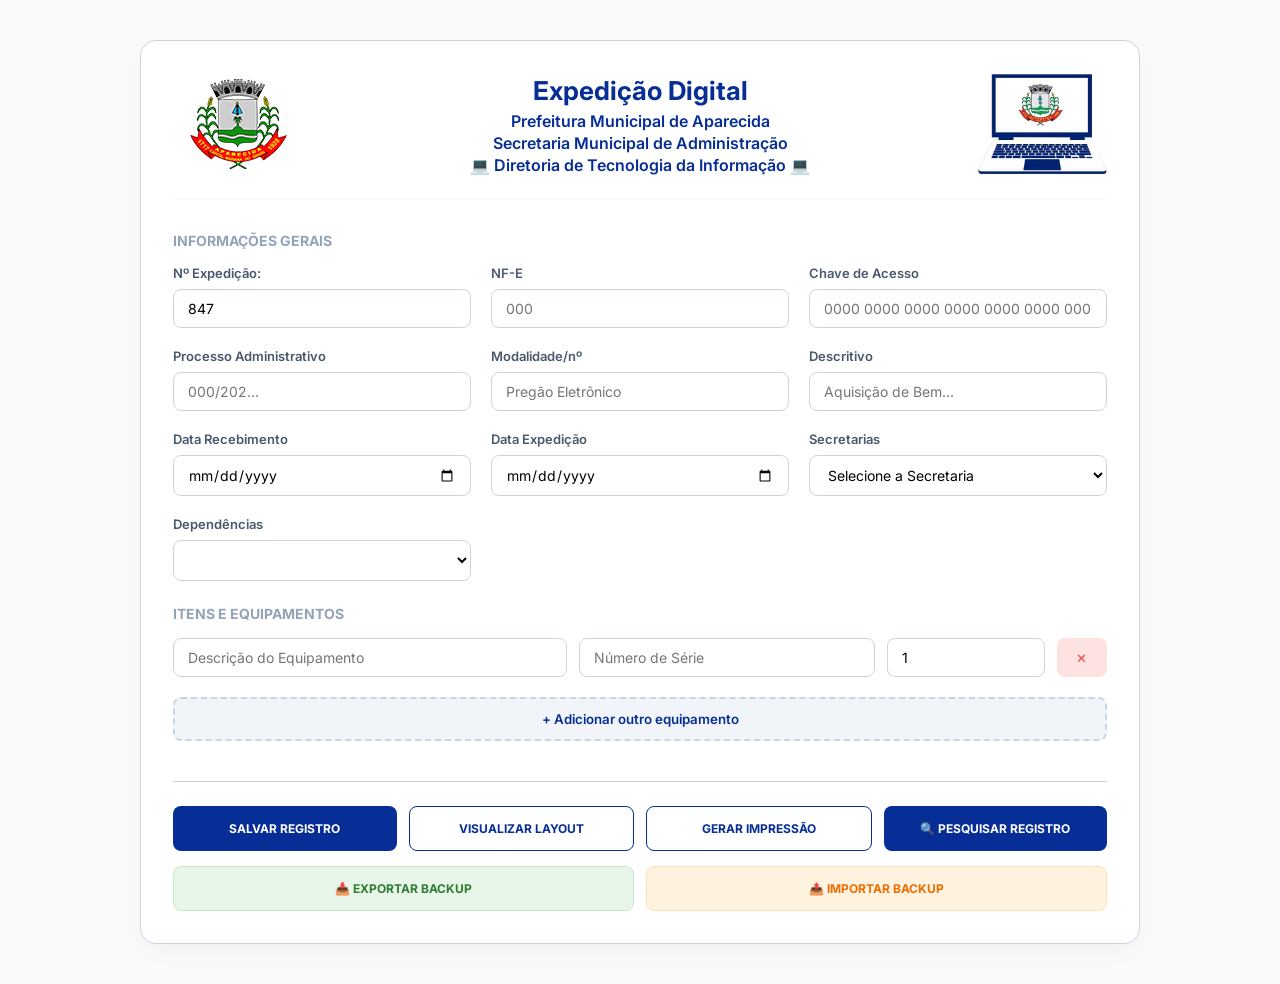
==== index.html @ fb189460 "update index" ====
<!DOCTYPE html>
<html lang="pt-br">
<head>
    <meta charset="UTF-8">
    <meta name="viewport" content="width=device-width, initial-scale=1.0">
    <title>Sistema de Expedição Digital - Diretoria de Tecnologia da Informação.</title>
    <link href="https://fonts.googleapis.com/css2?family=Inter:wght@300;400;600;700&display=swap" rel="stylesheet">
    <link rel="stylesheet" href="./css/style.css">
</head>

<body>
    <div class="container">
        <div class="admin-panel">
            <header class="header-moderno">
                <div class="header-side-img left">
                    <img src="./imgs/brasão.png" alt="Brasão de Aparecida">
                </div>

                <div class="header-center-text">
                    <h2>Expedição Digital</h2>
                    <p>Prefeitura Municipal de Aparecida</p>
                    <p>Secretaria Municipal de Administração</p>
                    <p>💻 Diretoria de Tecnologia da Informação 💻</p>
                </div>

                <div class="header-side-img right">
                    <img src="./imgs/logo ti.png" alt="Logo TI">
                </div>
            </header>

            <span class="section-title">Informações Gerais</span>
            <div class="grid-form">
                <div class="input-group"><label>Nº Expedição:</label><input type="text" id="campo-expedicao" readonly>
                </div>
                <div class="input-group"><label>NF-E</label><input type="text" id="nfe" placeholder="000"></div>
                <div class="input-group">
                    <label>Chave de Acesso</label>
                    <input type="text" id="chave" placeholder="0000 0000 0000 0000 0000 0000 0000 0000 0000 0000 0000"
                        maxlength="54" oninput="mascararChave(this)">
                </div>
                <div class="input-group"><label>Processo Administrativo</label><input type="text" id="proc_adm"
                        placeholder="000/202..."></div>
                <div class="input-group"><label>Modalidade/nº</label><input type="text" id="modalidade"
                        placeholder="Pregão Eletrônico"></div>
                <div class="input-group"><label>Descritivo</label><input type="text" id="descritivo"
                        placeholder="Aquisição de Bem..."></div>
                <div class="input-group"><label>Data Recebimento</label><input type="date" id="dt_rec"></div>
                <div class="input-group"><label>Data Expedição</label><input type="date" id="dt_exp"></div>


                <div class="input-group">
                    <label>Secretarias</label>
                    <select id="secretaria" onchange="atualizarDependencias()">
                        <option value="">Selecione uma Secretaria</option>
                    </select>
                </div>

                <div class="input-group">
                    <label>Dependências</label>
                    <select id="dependencia">
                        <option value=""></option>
                    </select>
                </div>
            </div>

            <span class="section-title">Itens e Equipamentos</span>
            <div id="items-wrapper">
                <div class="item-row">
                    <input type="text" placeholder="Descrição do Equipamento" class="item-desc">
                    <input type="text" placeholder="Número de Série" class="item-serie">
                    <input type="number" placeholder="Qtd" class="item-qtd" value="1">
                    <button title="Remover" class="btn btn-remove" onclick="this.parentElement.remove()">✕</button>
                </div>
            </div>
            <button class="btn btn-add" onclick="adicionarLinha()">+ Adicionar outro equipamento</button>

            <div class="actions-footer">
                <div class="button-row">
                    <button class="btn btn-save" onclick="salvarDados()">Salvar Registro</button>
                    <button class="btn btn-view" onclick="toggleVisualizacao()">Visualizar Layout</button>
                    <button class="btn btn-print" onclick="window.print()">Gerar Impressão</button>
                    <button class="btn btn-search" onclick="abrirModalPesquisa()">🔍 Pesquisar Registro</button>
                </div>

                <div class="button-row">
                    <button onclick="exportarBackup()" class="btn btn-backup-out">📥 Exportar Backup</button>
                    <button onclick="document.getElementById('input-importar').click()" class="btn btn-backup-in">📤
                        Importar Backup</button>
                    <input type="file" id="input-importar" style="display: none;" accept=".json"
                        onchange="importarBackup(this)">
                </div>
            </div>
        </div>
    </div>

    <div id="modal-pesquisa" class="modal">
        <div class="modal-content">
            <h3>Pesquisar Registros</h3>
            <input type="text" id="input-busca" placeholder="Busque por Nº, Secretaria ou Setor (ex: SAMU, CRAS...)"
                onkeyup="filtrarPesquisa()">
            <div class="lista-resultados" id="lista-resultados">
            </div><br>
            <button onclick="fecharModalPesquisa()" class="btn btn-remove">Fechar</button>
        </div>
    </div>

    <div id="documento-final">
        <div class="print-header">
            <div class="print-logo">
                <img src="./imgs/brasão.png" width="80">
            </div>
            <div class="print-title">
                PREFEITURA MUNICIPAL DE APARECIDA<br>
                SECRETARIA MUNICIPAL DE ADMINISTRAÇÃO<br>
                DIRETORIA DE TECNOLOGIA DA INFORMAÇÃO<br>
            </div>
            <div class="print-exp">
                <span class="label-sm">EXPEDIÇÃO:</span> <b id="view-exp" style="font-size: 14px;"></b><br>
                <span class="label-sm">NF-E:</span> <span id="view-nfe"></span><br>
                <span class="label-sm">CHAVE:</span>
                <div style="font-size:8px; word-break: break-all" id="view-chave"></div>
            </div>
        </div>

        <div class="print-row">
            <div class="print-col" style="flex: 1;"><span class="label-sm">PROCESSO ADM:</span> <span
                    id="view-proc"></span></div>
            <div class="print-col" style="flex: 1;"><span class="label-sm">MODALIDADE:</span> <span
                    id="view-mod"></span></div>
            <div class="print-col" style="flex: 2;"><span class="label-sm">DESCRITIVO:</span> <span
                    id="view-desc"></span></div>
        </div>

        <div class="print-row">
            <div class="print-col"><span class="label-sm">DATA DE RECEBIMENTO:</span> <span id="view-dt-rec"></span>
            </div>
            <div class="print-col"><span class="label-sm">DATA DE EXPEDIÇÃO:</span> <span id="view-dt-exp"></span>
            </div>
            <div class="print-col" style="text-align: right; border-right: none;"><span
                    class="label-sm">SECRETARIA/DEPENDÊNCIAS:</span> <b id="view-sec"></b></div>
        </div>

        <table class="print-table">
            <thead>
                <tr>
                    <th width="40">ITEM</th>
                    <th>DESCRIÇÃO</th>
                    <th width="180">Nº SÉRIE</th>
                    <th width="100">QUANTIDADE</th>
                </tr>
            </thead>
            <tbody id="corpo-tabela"></tbody>
        </table>
    </div>
    </div>

    <script src="./js/script.js"></script>
</body>

</html>
---- css/style.css ----
:root {
    --primary: #072e97;
    --primary-hover: #1d4ed8;
    --success: #10b981;
    --danger: #ef4444;
    --bg-body: #f8fafc;
    --card-bg: #ffffff;
    --text-main: #1e293b;
    --border-color: #cbd5e1;
    /* Cor de borda mais suave */
}

* {
    margin: 0;
    padding: 0;
    box-sizing: border-box;
    font-family: 'Inter', sans-serif;
}

body {
    background-color: var(--bg-body);
    color: var(--text-main);
    padding: 40px 20px;
}

.container {
    max-width: 1000px;
    margin: 0 auto;
}

/* PAINEL PRINCIPAL */
.admin-panel {
    background: var(--card-bg);
    padding: 32px;
    border-radius: 16px;
    box-shadow: 0 10px 25px -5px rgba(0, 0, 0, 0.05);
    border: 1px solid var(--border-color);
}

/* CABEÇALHO MODERNO */
.header-moderno {
    display: flex;
    justify-content: space-between;
    align-items: center;
    margin-bottom: 32px;
    border-bottom: 2px solid var(--bg-body);
    padding-bottom: 20px;
}

.header-side-img {
    flex: 0 0 130px;
    text-align: center;
}

.header-side-img img {
    max-width: 100%;
    height: auto;
}

.header-center-text {
    flex: 1;
    text-align: center;
    color: var(--primary);
}

.header-center-text h2 {
    font-size: 26px;
    font-weight: 700;
    margin-bottom: 5px;
}

.header-center-text p {
    font-size: 16px;
    margin: 2px 0;
    font-weight: 600;
}

/* FORMULÁRIO */
.section-title {
    font-size: 14px;
    font-weight: 700;
    text-transform: uppercase;
    color: #94a3b8;
    margin: 24px 0 16px;
    display: block;
}

.grid-form {
    display: grid;
    grid-template-columns: repeat(auto-fit, minmax(220px, 1fr));
    gap: 20px;
}

.input-group {
    display: flex;
    flex-direction: column;
    gap: 8px;
}

.input-group label {
    font-size: 13px;
    font-weight: 600;
    color: #4a586d;
}

input,
select {
    padding: 10px 14px;
    border: 1px solid var(--border-color);
    border-radius: 8px;
    font-size: 14px;
    transition: all 0.2s;
    background: #fff;
    width: 100%;
}

input:focus,
select:focus {
    outline: none;
    border-color: var(--primary);
    box-shadow: 0 0 0 3px rgba(7, 46, 151, 0.1);
}

/* ITENS */
.item-row {
    display: grid;
    grid-template-columns: 2fr 1.5fr 0.8fr 50px;
    gap: 12px;
    margin-bottom: 12px;
}

.btn-remove {
    background: #fee2e2;
    color: var(--danger);
    border: none;
    border-radius: 8px;
    cursor: pointer;
}

.btn-add {
    background: #f1f5f9;
    color: var(--primary);
    width: 100%;
    margin-top: 8px;
    border: 2px dashed var(--border-color);
    padding: 12px;
    cursor: pointer;
    font-weight: 600;
    border-radius: 8px;
}

/* --- RODAPÉ DE AÇÕES (CORREÇÃO DO LAYOUT) --- */
.actions-footer {
    display: flex;
    flex-direction: column;
    /* Força as linhas a ficarem uma embaixo da outra */
    gap: 15px;
    margin-top: 40px;
    padding-top: 24px;
    border-top: 1px solid var(--border-color);
}

.button-row {
    display: flex;
    flex-wrap: wrap;
    /* Ajuste para telas menores */
    gap: 12px;
    justify-content: center;
}

/* Estilo Base dos Botões do Rodapé */
.button-row .btn,
.button-row button {
    flex: 1;
    min-width: 160px;
    padding: 14px 15px;
    border-radius: 8px;
    font-weight: 700;
    font-size: 12px;
    text-transform: uppercase;
    cursor: pointer;
    border: none;
    display: flex;
    align-items: center;
    justify-content: center;
    gap: 8px;
    transition: all 0.2s;
}

/* Cores da Primeira Linha (Operacional) */
.btn-save {
    background-color: var(--primary);
    color: white;
}

.btn-view {
    background-color: #fff;
    color: var(--primary);
    border: 1px solid var(--primary) !important;
}

.btn-print {
    background-color: #fff;
    color: var(--primary);
    border: 1px solid var(--primary) !important;
}

.btn-search {
    background-color: var(--primary);
    color: white;
}

/* Cores da Segunda Linha (Backup) */
.btn-backup-out {
    background-color: #e8f5e9;
    color: #2e7d32;
    border: 1px solid #c8e6c9 !important;
}

.btn-backup-in {
    background-color: #fff3e0;
    color: #ef6c00;
    border: 1px solid #ffe0b2 !important;
}

.button-row button:active {
    transform: scale(0.96);
}

.button-row button:hover {
    filter: brightness(0.95);
}

/* MODAL DE PESQUISA */
.modal {
    display: none;
    position: fixed;
    z-index: 1000;
    left: 0;
    top: 0;
    width: 100%;
    height: 100%;
    background-color: rgba(0, 0, 0, 0.6);
    justify-content: center;
    align-items: center;
}

.modal-content {
    background-color: white;
    padding: 20px;
    border-radius: 8px;
    width: 90%;
    max-width: 500px;
    max-height: 80vh;
    overflow-y: auto;
}

#input-busca {
    width: 100%;
    padding: 10px;
    margin: 10px 0;
    border: 1px solid #ddd;
    border-radius: 4px;
}

.resultados-container {
    margin-top: 15px;
    border: 1px solid var(--border-color);
    border-radius: 8px;
    max-height: 400px;
    overflow-y: auto;
}

.resultado-item {
    display: flex;
    justify-content: space-between;
    align-items: center;
    padding: 12px;
    border-bottom: 1px solid #f1f5f9;
    transition: background 0.2s;
}

.resultado-item:hover {
    background-color: #f8fafc;
}

.res-info {
    font-size: 13px;
    line-height: 1.4;
}

.res-info small {
    color: #64748b;
}

.btn-carregar {
    background-color: var(--primary);
    color: white;
    border: none;
    padding: 6px 12px;
    border-radius: 4px;
    font-size: 11px;
    cursor: pointer;
}

/* IMPRESSÃO */
#documento-final {
    display: none;
    width: 100%;
    max-width: 850px;
    margin: 40px auto;
    background: white;
    border: 2px solid #000;
    color: #000;
}

.print-header {
    display: flex;
    border-bottom: 1px solid #000;
}

.print-logo {
    padding: 10px;
    border-right: 1px solid #000;
    width: 120px;
    text-align: center;
}

.print-title {
    flex: 1;
    padding: 10px;
    text-align: center;
    font-size: 12px;
    font-weight: bold;
    color: #004a99;
}

.print-exp {
    width: 250px;
    padding: 10px;
    border-left: 1px solid #000;
    font-size: 10px;
}

.print-row {
    display: flex;
    border-bottom: 1px solid #000;
    min-height: 40px;
}

.print-col {
    padding: 5px;
    border-right: 1px solid #000;
    flex: 1;
    font-size: 10px;
}

.label-sm {
    font-weight: bold;
    font-size: 9px;
    display: block;
    text-transform: uppercase;
}

.print-table {
    width: 100%;
    border-collapse: collapse;
}

.print-table th {
    background: #000;
    color: white;
    font-size: 11px;
    padding: 8px;
    border: 1px solid #000;
}

.print-table td {
    border: 1px solid #000;
    padding: 6px;
    font-size: 11px;
    height: 28px;
}

@media print {
    body {
        padding: 0;
        background: white;
    }

    .admin-panel {
        display: none;
    }

    #documento-final {
        display: block !important;
        margin: 0;
        border: 1px solid #000;
    }
}

.visible {
    display: block !important;
}
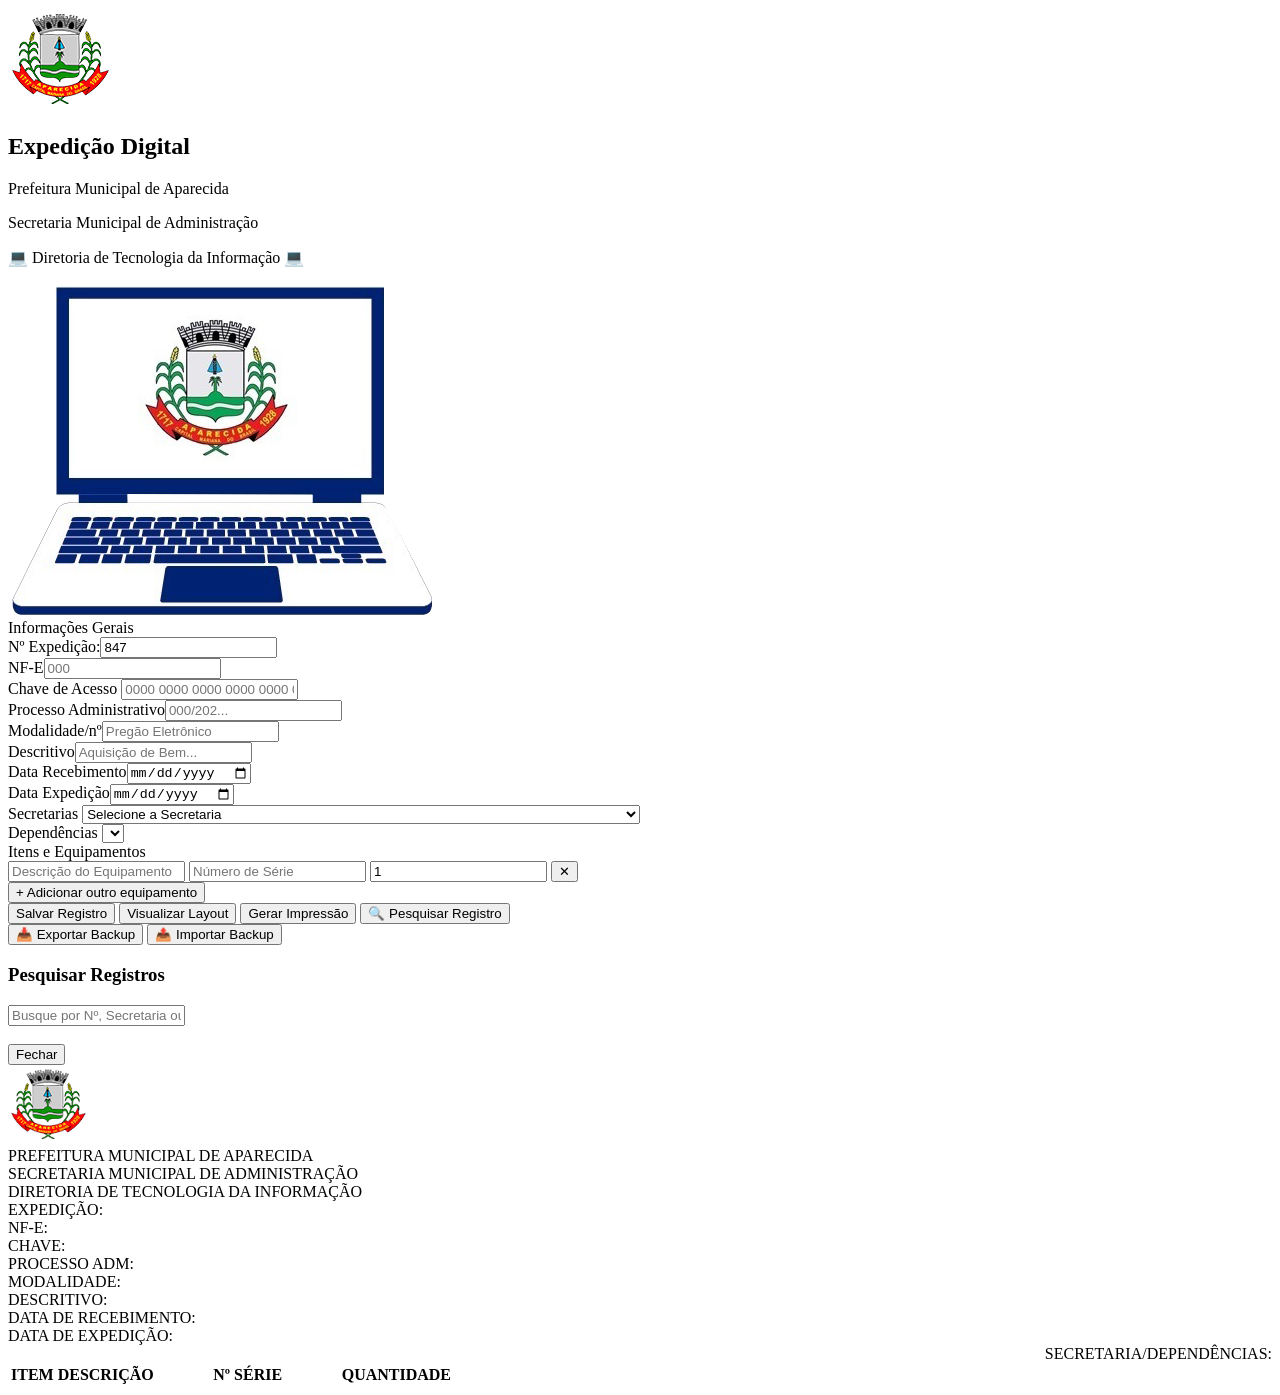
==== commit b80fa542: "teste css" ====
--- a/index.html
+++ b/index.html
@@ -5,7 +5,7 @@
     <meta name="viewport" content="width=device-width, initial-scale=1.0">
     <title>Sistema de Expedição Digital - Diretoria de Tecnologia da Informação.</title>
     <link href="https://fonts.googleapis.com/css2?family=Inter:wght@300;400;600;700&display=swap" rel="stylesheet">
-    <link rel="stylesheet" href="./css/style.css">
+    <link rel="stylesheet" href="./css/style.cs">
 </head>
 
 <body>
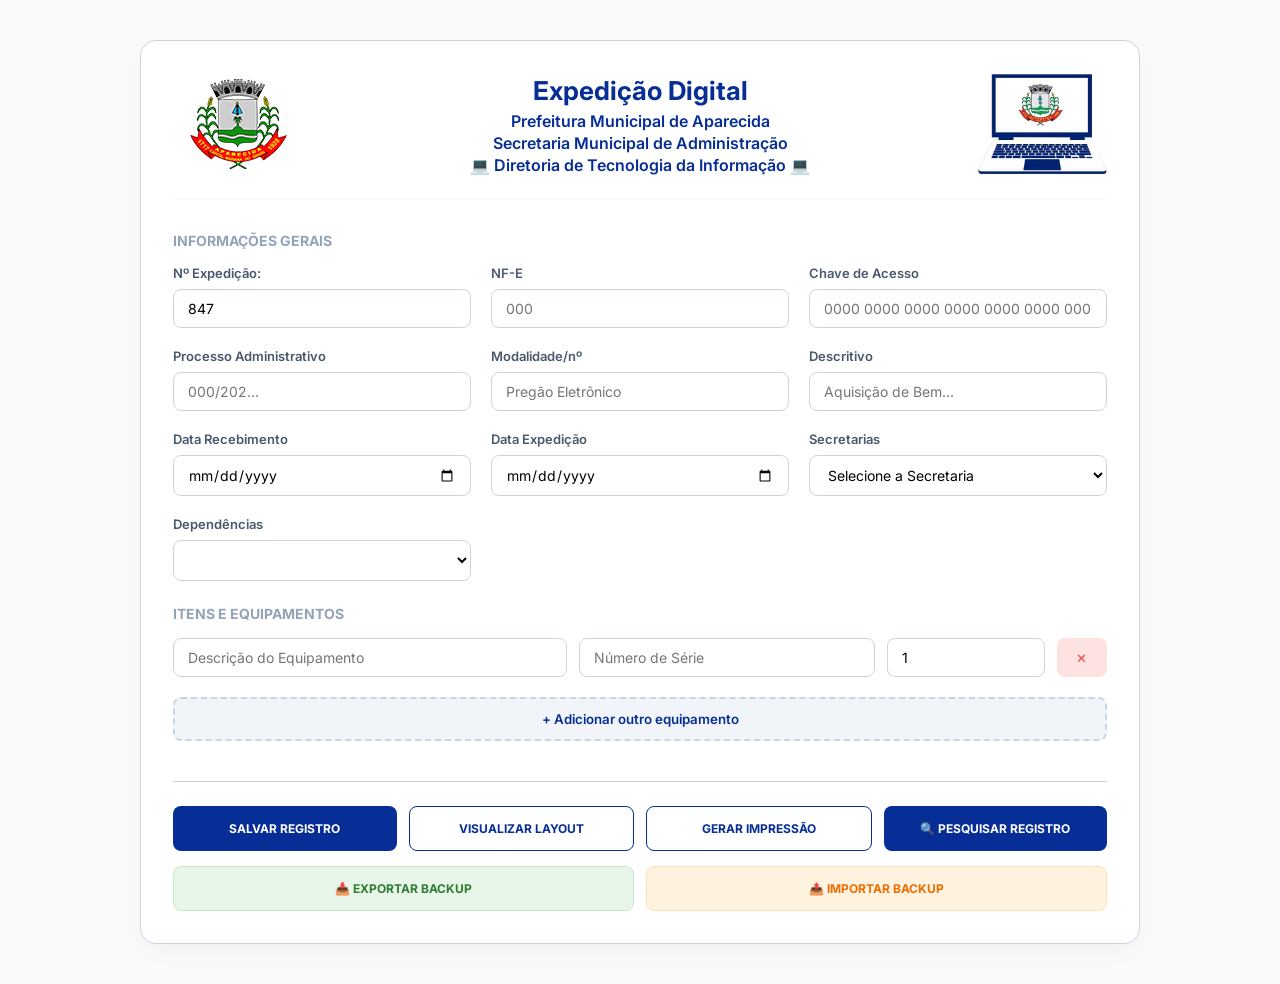
==== commit 45ebc430: "correção css" ====
--- a/index.html
+++ b/index.html
@@ -5,7 +5,7 @@
     <meta name="viewport" content="width=device-width, initial-scale=1.0">
     <title>Sistema de Expedição Digital - Diretoria de Tecnologia da Informação.</title>
     <link href="https://fonts.googleapis.com/css2?family=Inter:wght@300;400;600;700&display=swap" rel="stylesheet">
-    <link rel="stylesheet" href="./css/style.cs">
+    <link rel="stylesheet" href="./css/style.css">
 </head>
 
 <body>
--- a/css/style.css
+++ b/css/style.css
@@ -0,0 +1,404 @@
+:root {
+    --primary: #072e97;
+    --primary-hover: #1d4ed8;
+    --success: #10b981;
+    --danger: #ef4444;
+    --bg-body: #f8fafc;
+    --card-bg: #ffffff;
+    --text-main: #1e293b;
+    --border-color: #cbd5e1;
+    /* Cor de borda mais suave */
+}
+
+* {
+    margin: 0;
+    padding: 0;
+    box-sizing: border-box;
+    font-family: 'Inter', sans-serif;
+}
+
+body {
+    background-color: var(--bg-body);
+    color: var(--text-main);
+    padding: 40px 20px;
+}
+
+.container {
+    max-width: 1000px;
+    margin: 0 auto;
+}
+
+/* PAINEL PRINCIPAL */
+.admin-panel {
+    background: var(--card-bg);
+    padding: 32px;
+    border-radius: 16px;
+    box-shadow: 0 10px 25px -5px rgba(0, 0, 0, 0.05);
+    border: 1px solid var(--border-color);
+}
+
+/* CABEÇALHO MODERNO */
+.header-moderno {
+    display: flex;
+    justify-content: space-between;
+    align-items: center;
+    margin-bottom: 32px;
+    border-bottom: 2px solid var(--bg-body);
+    padding-bottom: 20px;
+}
+
+.header-side-img {
+    flex: 0 0 130px;
+    text-align: center;
+}
+
+.header-side-img img {
+    max-width: 100%;
+    height: auto;
+}
+
+.header-center-text {
+    flex: 1;
+    text-align: center;
+    color: var(--primary);
+}
+
+.header-center-text h2 {
+    font-size: 26px;
+    font-weight: 700;
+    margin-bottom: 5px;
+}
+
+.header-center-text p {
+    font-size: 16px;
+    margin: 2px 0;
+    font-weight: 600;
+}
+
+/* FORMULÁRIO */
+.section-title {
+    font-size: 14px;
+    font-weight: 700;
+    text-transform: uppercase;
+    color: #94a3b8;
+    margin: 24px 0 16px;
+    display: block;
+}
+
+.grid-form {
+    display: grid;
+    grid-template-columns: repeat(auto-fit, minmax(220px, 1fr));
+    gap: 20px;
+}
+
+.input-group {
+    display: flex;
+    flex-direction: column;
+    gap: 8px;
+}
+
+.input-group label {
+    font-size: 13px;
+    font-weight: 600;
+    color: #4a586d;
+}
+
+input,
+select {
+    padding: 10px 14px;
+    border: 1px solid var(--border-color);
+    border-radius: 8px;
+    font-size: 14px;
+    transition: all 0.2s;
+    background: #fff;
+    width: 100%;
+}
+
+input:focus,
+select:focus {
+    outline: none;
+    border-color: var(--primary);
+    box-shadow: 0 0 0 3px rgba(7, 46, 151, 0.1);
+}
+
+/* ITENS */
+.item-row {
+    display: grid;
+    grid-template-columns: 2fr 1.5fr 0.8fr 50px;
+    gap: 12px;
+    margin-bottom: 12px;
+}
+
+.btn-remove {
+    background: #fee2e2;
+    color: var(--danger);
+    border: none;
+    border-radius: 8px;
+    cursor: pointer;
+}
+
+.btn-add {
+    background: #f1f5f9;
+    color: var(--primary);
+    width: 100%;
+    margin-top: 8px;
+    border: 2px dashed var(--border-color);
+    padding: 12px;
+    cursor: pointer;
+    font-weight: 600;
+    border-radius: 8px;
+}
+
+/* --- RODAPÉ DE AÇÕES (CORREÇÃO DO LAYOUT) --- */
+.actions-footer {
+    display: flex;
+    flex-direction: column;
+    /* Força as linhas a ficarem uma embaixo da outra */
+    gap: 15px;
+    margin-top: 40px;
+    padding-top: 24px;
+    border-top: 1px solid var(--border-color);
+}
+
+.button-row {
+    display: flex;
+    flex-wrap: wrap;
+    /* Ajuste para telas menores */
+    gap: 12px;
+    justify-content: center;
+}
+
+/* Estilo Base dos Botões do Rodapé */
+.button-row .btn,
+.button-row button {
+    flex: 1;
+    min-width: 160px;
+    padding: 14px 15px;
+    border-radius: 8px;
+    font-weight: 700;
+    font-size: 12px;
+    text-transform: uppercase;
+    cursor: pointer;
+    border: none;
+    display: flex;
+    align-items: center;
+    justify-content: center;
+    gap: 8px;
+    transition: all 0.2s;
+}
+
+/* Cores da Primeira Linha (Operacional) */
+.btn-save {
+    background-color: var(--primary);
+    color: white;
+}
+
+.btn-view {
+    background-color: #fff;
+    color: var(--primary);
+    border: 1px solid var(--primary) !important;
+}
+
+.btn-print {
+    background-color: #fff;
+    color: var(--primary);
+    border: 1px solid var(--primary) !important;
+}
+
+.btn-search {
+    background-color: var(--primary);
+    color: white;
+}
+
+/* Cores da Segunda Linha (Backup) */
+.btn-backup-out {
+    background-color: #e8f5e9;
+    color: #2e7d32;
+    border: 1px solid #c8e6c9 !important;
+}
+
+.btn-backup-in {
+    background-color: #fff3e0;
+    color: #ef6c00;
+    border: 1px solid #ffe0b2 !important;
+}
+
+.button-row button:active {
+    transform: scale(0.96);
+}
+
+.button-row button:hover {
+    filter: brightness(0.95);
+}
+
+/* MODAL DE PESQUISA */
+.modal {
+    display: none;
+    position: fixed;
+    z-index: 1000;
+    left: 0;
+    top: 0;
+    width: 100%;
+    height: 100%;
+    background-color: rgba(0, 0, 0, 0.6);
+    justify-content: center;
+    align-items: center;
+}
+
+.modal-content {
+    background-color: white;
+    padding: 20px;
+    border-radius: 8px;
+    width: 90%;
+    max-width: 500px;
+    max-height: 80vh;
+    overflow-y: auto;
+}
+
+#input-busca {
+    width: 100%;
+    padding: 10px;
+    margin: 10px 0;
+    border: 1px solid #ddd;
+    border-radius: 4px;
+}
+
+.resultados-container {
+    margin-top: 15px;
+    border: 1px solid var(--border-color);
+    border-radius: 8px;
+    max-height: 400px;
+    overflow-y: auto;
+}
+
+.resultado-item {
+    display: flex;
+    justify-content: space-between;
+    align-items: center;
+    padding: 12px;
+    border-bottom: 1px solid #f1f5f9;
+    transition: background 0.2s;
+}
+
+.resultado-item:hover {
+    background-color: #f8fafc;
+}
+
+.res-info {
+    font-size: 13px;
+    line-height: 1.4;
+}
+
+.res-info small {
+    color: #64748b;
+}
+
+.btn-carregar {
+    background-color: var(--primary);
+    color: white;
+    border: none;
+    padding: 6px 12px;
+    border-radius: 4px;
+    font-size: 11px;
+    cursor: pointer;
+}
+
+/* IMPRESSÃO */
+#documento-final {
+    display: none;
+    width: 100%;
+    max-width: 850px;
+    margin: 40px auto;
+    background: white;
+    border: 2px solid #000;
+    color: #000;
+}
+
+.print-header {
+    display: flex;
+    border-bottom: 1px solid #000;
+}
+
+.print-logo {
+    padding: 10px;
+    border-right: 1px solid #000;
+    width: 120px;
+    text-align: center;
+}
+
+.print-title {
+    flex: 1;
+    padding: 10px;
+    text-align: center;
+    font-size: 12px;
+    font-weight: bold;
+    color: #004a99;
+}
+
+.print-exp {
+    width: 250px;
+    padding: 10px;
+    border-left: 1px solid #000;
+    font-size: 10px;
+}
+
+.print-row {
+    display: flex;
+    border-bottom: 1px solid #000;
+    min-height: 40px;
+}
+
+.print-col {
+    padding: 5px;
+    border-right: 1px solid #000;
+    flex: 1;
+    font-size: 10px;
+}
+
+.label-sm {
+    font-weight: bold;
+    font-size: 9px;
+    display: block;
+    text-transform: uppercase;
+}
+
+.print-table {
+    width: 100%;
+    border-collapse: collapse;
+}
+
+.print-table th {
+    background: #000;
+    color: white;
+    font-size: 11px;
+    padding: 8px;
+    border: 1px solid #000;
+}
+
+.print-table td {
+    border: 1px solid #000;
+    padding: 6px;
+    font-size: 11px;
+    height: 28px;
+}
+
+@media print {
+    body {
+        padding: 0;
+        background: white;
+    }
+
+    .admin-panel {
+        display: none;
+    }
+
+    #documento-final {
+        display: block !important;
+        margin: 0;
+        border: 1px solid #000;
+    }
+}
+
+.visible {
+    display: block !important;
+}
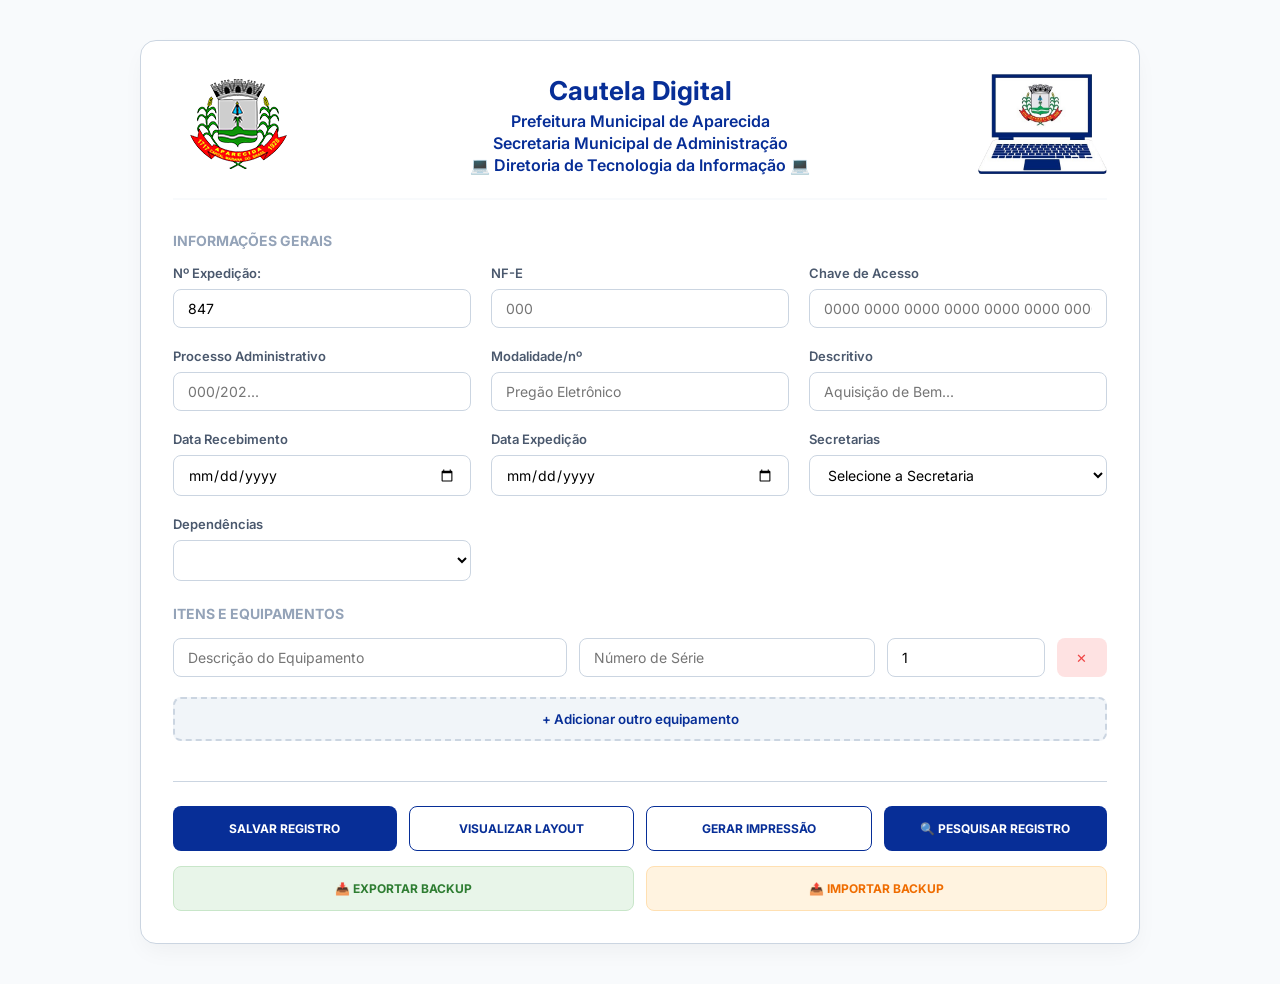
==== commit d9dd648f: "update index" ====
--- a/index.html
+++ b/index.html
@@ -17,7 +17,7 @@
                 </div>
 
                 <div class="header-center-text">
-                    <h2>Expedição Digital</h2>
+                    <h2>Cautela Digital</h2>
                     <p>Prefeitura Municipal de Aparecida</p>
                     <p>Secretaria Municipal de Administração</p>
                     <p>💻 Diretoria de Tecnologia da Informação 💻</p>
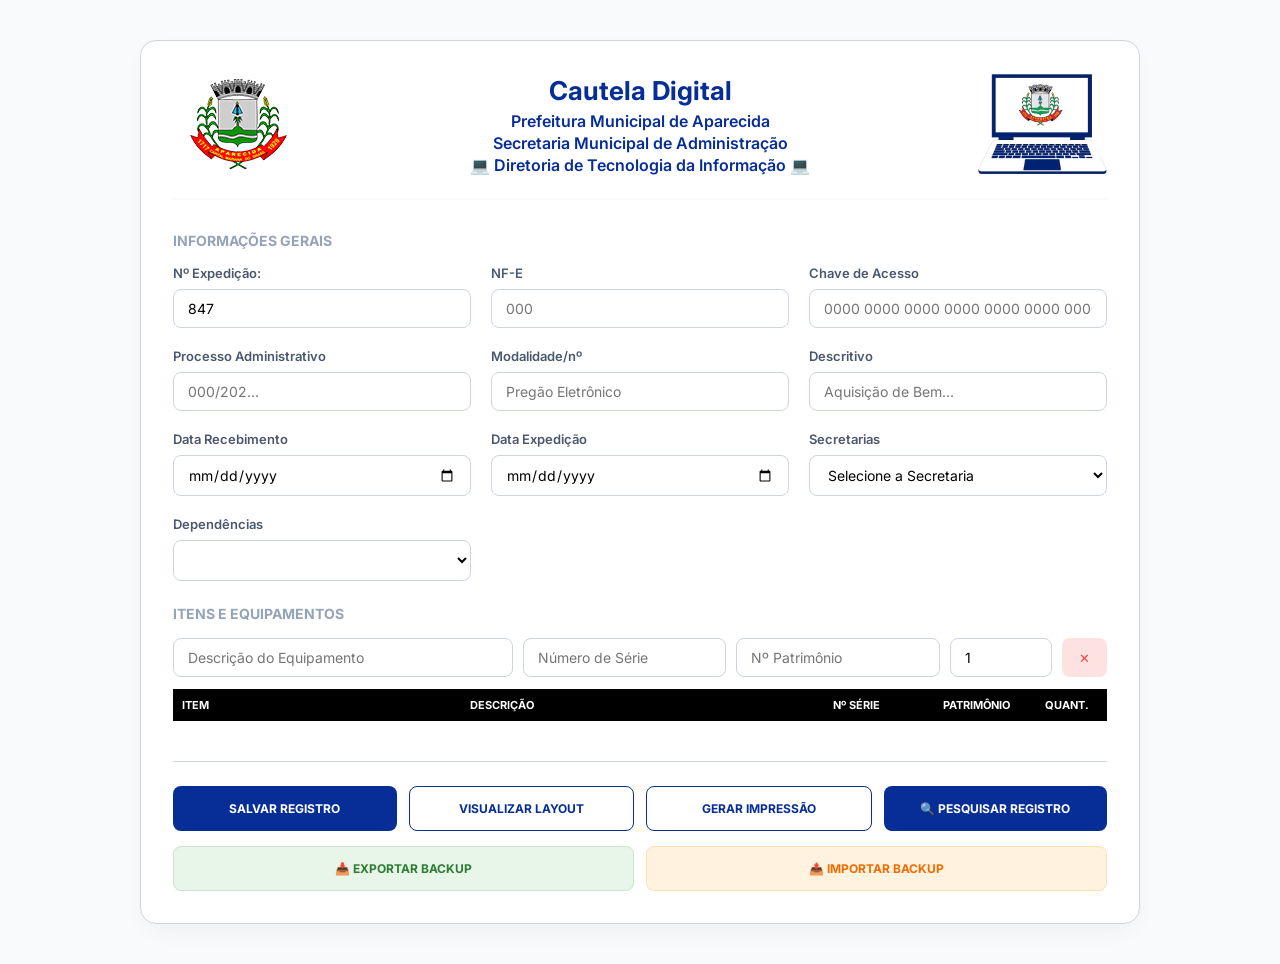
==== commit 80e308b4: "update index" ====
--- a/index.html
+++ b/index.html
@@ -24,7 +24,7 @@
                 </div>
 
                 <div class="header-side-img right">
-                    <img src="./imgs/logo ti.png" alt="Logo TI">
+                    <img src="./imgs/logo ti.png" alt="logo ti">
                 </div>
             </header>
 
@@ -64,15 +64,26 @@
             </div>
 
             <span class="section-title">Itens e Equipamentos</span>
-            <div id="items-wrapper">
-                <div class="item-row">
-                    <input type="text" placeholder="Descrição do Equipamento" class="item-desc">
-                    <input type="text" placeholder="Número de Série" class="item-serie">
-                    <input type="number" placeholder="Qtd" class="item-qtd" value="1">
-                    <button title="Remover" class="btn btn-remove" onclick="this.parentElement.remove()">✕</button>
-                </div>
-            </div>
-            <button class="btn btn-add" onclick="adicionarLinha()">+ Adicionar outro equipamento</button>
+<div id="items-wrapper">
+    <div class="item-row">
+        <input type="text" placeholder="Descrição do Equipamento" class="item-desc">
+        <input type="text" placeholder="Número de Série" class="item-serie">
+        <input type="text" placeholder="Nº Patrimônio" class="item-patrimonio"> <input type="number" placeholder="Qtd" class="item-qtd" value="1">
+        <button title="Remover" class="btn btn-remove" onclick="this.parentElement.remove()">✕</button>
+    </div>
+</div>
+
+<table class="print-table">
+    <thead>
+        <tr>
+            <th width="40">ITEM</th>
+            <th>DESCRIÇÃO</th>
+            <th width="140">Nº SÉRIE</th>
+            <th width="100">PATRIMÔNIO</th> <th width="80">QUANT.</th>
+        </tr>
+    </thead>
+    <tbody id="corpo-tabela"></tbody>
+</table>
 
             <div class="actions-footer">
                 <div class="button-row">
--- a/css/style.css
+++ b/css/style.css
@@ -124,8 +124,9 @@
 /* ITENS */
 .item-row {
     display: grid;
-    grid-template-columns: 2fr 1.5fr 0.8fr 50px;
-    gap: 12px;
+    /* Ajustado de 4 para 5 colunas para incluir o patrimônio */
+    grid-template-columns: 2fr 1.2fr 1.2fr 0.6fr 45px;
+    gap: 10px;
     margin-bottom: 12px;
 }
 
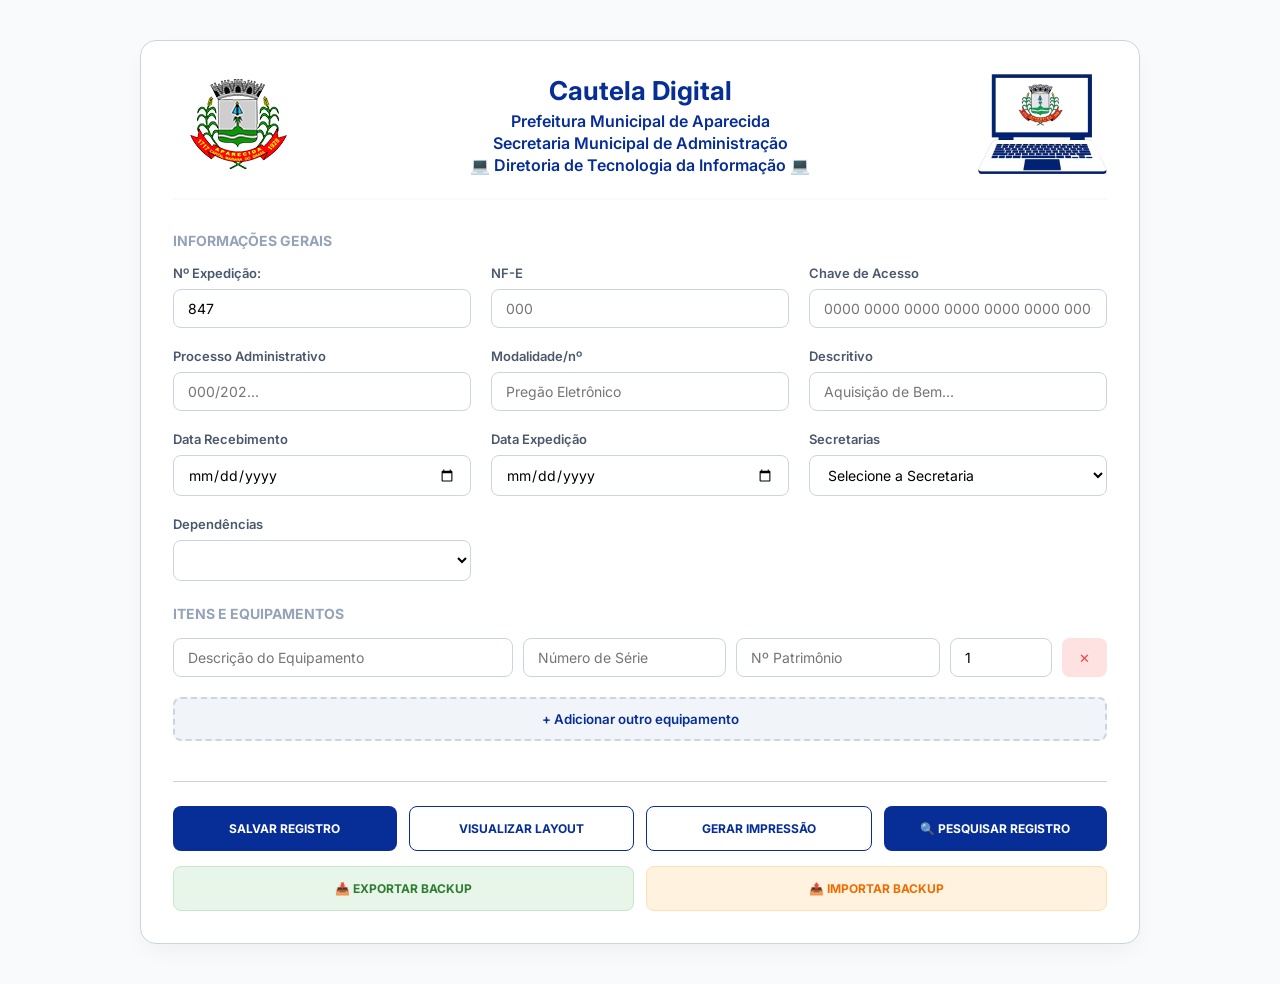
==== commit a54b37ad: "update html css script" ====
--- a/index.html
+++ b/index.html
@@ -1,5 +1,6 @@
 <!DOCTYPE html>
 <html lang="pt-br">
+
 <head>
     <meta charset="UTF-8">
     <meta name="viewport" content="width=device-width, initial-scale=1.0">
@@ -30,23 +31,38 @@
 
             <span class="section-title">Informações Gerais</span>
             <div class="grid-form">
-                <div class="input-group"><label>Nº Expedição:</label><input type="text" id="campo-expedicao" readonly>
+                <div class="input-group">
+                    <label>Nº Expedição:</label>
+                    <input type="text" id="campo-expedicao" readonly>
                 </div>
-                <div class="input-group"><label>NF-E</label><input type="text" id="nfe" placeholder="000"></div>
+                <div class="input-group">
+                    <label>NF-E</label>
+                    <input type="text" id="nfe" placeholder="000">
+                </div>
                 <div class="input-group">
                     <label>Chave de Acesso</label>
-                    <input type="text" id="chave" placeholder="0000 0000 0000 0000 0000 0000 0000 0000 0000 0000 0000"
-                        maxlength="54" oninput="mascararChave(this)">
+                    <input type="text" id="chave" placeholder="0000 0000 0000 0000 0000 0000 0000 0000 0000 0000 0000" maxlength="54" oninput="mascararChave(this)">
                 </div>
-                <div class="input-group"><label>Processo Administrativo</label><input type="text" id="proc_adm"
-                        placeholder="000/202..."></div>
-                <div class="input-group"><label>Modalidade/nº</label><input type="text" id="modalidade"
-                        placeholder="Pregão Eletrônico"></div>
-                <div class="input-group"><label>Descritivo</label><input type="text" id="descritivo"
-                        placeholder="Aquisição de Bem..."></div>
-                <div class="input-group"><label>Data Recebimento</label><input type="date" id="dt_rec"></div>
-                <div class="input-group"><label>Data Expedição</label><input type="date" id="dt_exp"></div>
-
+                <div class="input-group">
+                    <label>Processo Administrativo</label>
+                    <input type="text" id="proc_adm" placeholder="000/202...">
+                </div>
+                <div class="input-group">
+                    <label>Modalidade/nº</label>
+                    <input type="text" id="modalidade" placeholder="Pregão Eletrônico">
+                </div>
+                <div class="input-group">
+                    <label>Descritivo</label>
+                    <input type="text" id="descritivo" placeholder="Aquisição de Bem...">
+                </div>
+                <div class="input-group">
+                    <label>Data Recebimento</label>
+                    <input type="date" id="dt_rec">
+                </div>
+                <div class="input-group">
+                    <label>Data Expedição</label>
+                    <input type="date" id="dt_exp">
+                </div>
 
                 <div class="input-group">
                     <label>Secretarias</label>
@@ -64,26 +80,16 @@
             </div>
 
             <span class="section-title">Itens e Equipamentos</span>
-<div id="items-wrapper">
-    <div class="item-row">
-        <input type="text" placeholder="Descrição do Equipamento" class="item-desc">
-        <input type="text" placeholder="Número de Série" class="item-serie">
-        <input type="text" placeholder="Nº Patrimônio" class="item-patrimonio"> <input type="number" placeholder="Qtd" class="item-qtd" value="1">
-        <button title="Remover" class="btn btn-remove" onclick="this.parentElement.remove()">✕</button>
-    </div>
-</div>
-
-<table class="print-table">
-    <thead>
-        <tr>
-            <th width="40">ITEM</th>
-            <th>DESCRIÇÃO</th>
-            <th width="140">Nº SÉRIE</th>
-            <th width="100">PATRIMÔNIO</th> <th width="80">QUANT.</th>
-        </tr>
-    </thead>
-    <tbody id="corpo-tabela"></tbody>
-</table>
+            <div id="items-wrapper">
+                <div class="item-row">
+                    <input type="text" placeholder="Descrição do Equipamento" class="item-desc">
+                    <input type="text" placeholder="Número de Série" class="item-serie">
+                    <input type="text" placeholder="Nº Patrimônio" class="item-patrimonio">
+                    <input type="number" placeholder="Qtd" class="item-qtd" value="1">
+                    <button title="Remover" class="btn btn-remove" onclick="this.parentElement.remove()">✕</button>
+                </div>
+            </div>
+            <button class="btn btn-add" onclick="adicionarLinha()">+ Adicionar outro equipamento</button>
 
             <div class="actions-footer">
                 <div class="button-row">
@@ -95,10 +101,8 @@
 
                 <div class="button-row">
                     <button onclick="exportarBackup()" class="btn btn-backup-out">📥 Exportar Backup</button>
-                    <button onclick="document.getElementById('input-importar').click()" class="btn btn-backup-in">📤
-                        Importar Backup</button>
-                    <input type="file" id="input-importar" style="display: none;" accept=".json"
-                        onchange="importarBackup(this)">
+                    <button onclick="document.getElementById('input-importar').click()" class="btn btn-backup-in">📤 Importar Backup</button>
+                    <input type="file" id="input-importar" style="display: none;" accept=".json" onchange="importarBackup(this)">
                 </div>
             </div>
         </div>
@@ -107,10 +111,9 @@
     <div id="modal-pesquisa" class="modal">
         <div class="modal-content">
             <h3>Pesquisar Registros</h3>
-            <input type="text" id="input-busca" placeholder="Busque por Nº, Secretaria ou Setor (ex: SAMU, CRAS...)"
-                onkeyup="filtrarPesquisa()">
-            <div class="lista-resultados" id="lista-resultados">
-            </div><br>
+            <input type="text" id="input-busca" placeholder="Busque por Nº, Patrimônio, Secretaria ou Setor..." onkeyup="filtrarPesquisa()">
+            <div class="lista-resultados" id="lista-resultados"></div>
+            <br>
             <button onclick="fecharModalPesquisa()" class="btn btn-remove">Fechar</button>
         </div>
     </div>
@@ -134,21 +137,15 @@
         </div>
 
         <div class="print-row">
-            <div class="print-col" style="flex: 1;"><span class="label-sm">PROCESSO ADM:</span> <span
-                    id="view-proc"></span></div>
-            <div class="print-col" style="flex: 1;"><span class="label-sm">MODALIDADE:</span> <span
-                    id="view-mod"></span></div>
-            <div class="print-col" style="flex: 2;"><span class="label-sm">DESCRITIVO:</span> <span
-                    id="view-desc"></span></div>
+            <div class="print-col" style="flex: 1;"><span class="label-sm">PROCESSO ADM:</span> <span id="view-proc"></span></div>
+            <div class="print-col" style="flex: 1;"><span class="label-sm">MODALIDADE:</span> <span id="view-mod"></span></div>
+            <div class="print-col" style="flex: 2;"><span class="label-sm">DESCRITIVO:</span> <span id="view-desc"></span></div>
         </div>
 
         <div class="print-row">
-            <div class="print-col"><span class="label-sm">DATA DE RECEBIMENTO:</span> <span id="view-dt-rec"></span>
-            </div>
-            <div class="print-col"><span class="label-sm">DATA DE EXPEDIÇÃO:</span> <span id="view-dt-exp"></span>
-            </div>
-            <div class="print-col" style="text-align: right; border-right: none;"><span
-                    class="label-sm">SECRETARIA/DEPENDÊNCIAS:</span> <b id="view-sec"></b></div>
+            <div class="print-col"><span class="label-sm">DATA DE RECEBIMENTO:</span> <span id="view-dt-rec"></span></div>
+            <div class="print-col"><span class="label-sm">DATA DE EXPEDIÇÃO:</span> <span id="view-dt-exp"></span></div>
+            <div class="print-col" style="text-align: right; border-right: none;"><span class="label-sm">SECRETARIA/DEPENDÊNCIAS:</span> <b id="view-sec"></b></div>
         </div>
 
         <table class="print-table">
@@ -156,16 +153,14 @@
                 <tr>
                     <th width="40">ITEM</th>
                     <th>DESCRIÇÃO</th>
-                    <th width="180">Nº SÉRIE</th>
-                    <th width="100">QUANTIDADE</th>
+                    <th width="140">Nº SÉRIE</th>
+                    <th width="120">Nº PATRIMÔNIO</th> <th width="80">QUANT.</th>
                 </tr>
             </thead>
             <tbody id="corpo-tabela"></tbody>
         </table>
     </div>
-    </div>
 
     <script src="./js/script.js"></script>
 </body>
-
 </html>
--- a/css/style.css
+++ b/css/style.css
@@ -124,8 +124,7 @@
 /* ITENS */
 .item-row {
     display: grid;
-    /* Ajustado de 4 para 5 colunas para incluir o patrimônio */
-    grid-template-columns: 2fr 1.2fr 1.2fr 0.6fr 45px;
+    grid-template-columns: 2fr 1.2fr 1.2fr 0.6fr 45px; /* 5 colunas agora */
     gap: 10px;
     margin-bottom: 12px;
 }
